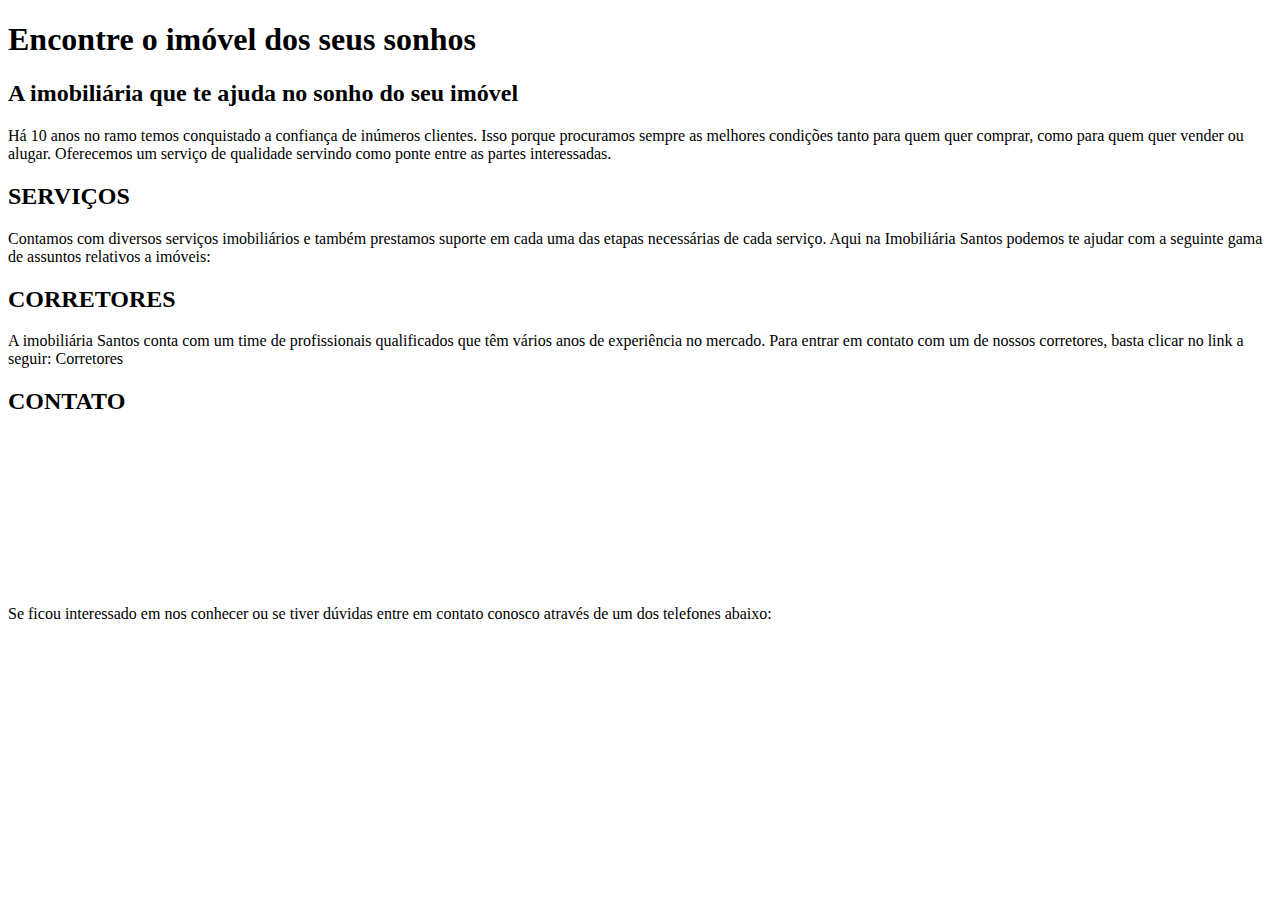
==== index.html @ e8f26a53 "Subindo html e img" ====
<!DOCTYPE html>
<html lang="pt-br">
<head>
    <meta charset="UTF-8">
    <meta name="viewport" content="width=device-width, initial-scale=1.0">
    <title>Imobiliaria Santos</title>
</head>
<body>

    <div>
        <h1>Encontre o imóvel dos seus sonhos</h1>
        <h2>A imobiliária que te ajuda no sonho do seu imóvel</h2>
        <p>Há 10 anos no ramo temos conquistado a confiança de inúmeros clientes. Isso porque procuramos sempre as melhores condições tanto para quem quer comprar, como para quem quer vender ou alugar. Oferecemos um serviço de qualidade servindo como ponte entre as partes interessadas.</p>
    </div>

    <div>
        <h2>SERVIÇOS</h2>
        <p>Contamos com diversos serviços imobiliários e também prestamos suporte em cada uma das etapas necessárias de cada serviço. Aqui na Imobiliária Santos podemos te ajudar com a seguinte gama de assuntos relativos a imóveis:</p>
    </div>

    <div>
        <h2>CORRETORES</h2>
        <p>A imobiliária Santos conta com um time de profissionais qualificados que têm vários anos de experiência no mercado. Para entrar em contato com um de nossos corretores, basta clicar no link a seguir: Corretores</p>
    </div>

    <h2>CONTATO</h2>
    <iframe src="https://www.google.com/maps/embed?pb=!1m18!1m12!1m3!1d7346.254844548052!2d-43.364712467659004!3d-22.98234139602229!2m3!1f0!2f0!3f0!3m2!1i1024!2i768!4f13.1!3m3!1m2!1s0x9bda2ed54ec2e1%3A0x4431d262cad1d163!2sAv.%20Ayrton%20Senna%2C%203000%20-%20Barra%20da%20Tijuca%2C%20Rio%20de%20Janeiro%20-%20RJ%2C%2022775-904!5e0!3m2!1spt-BR!2sbr!4v1642532754862!5m2!1spt-BR!2sbr" frameborder="0"></iframe>
    <p>Se ficou interessado em nos conhecer ou se tiver dúvidas entre em contato conosco através de um dos telefones abaixo:</p>
    
</body>
</html>
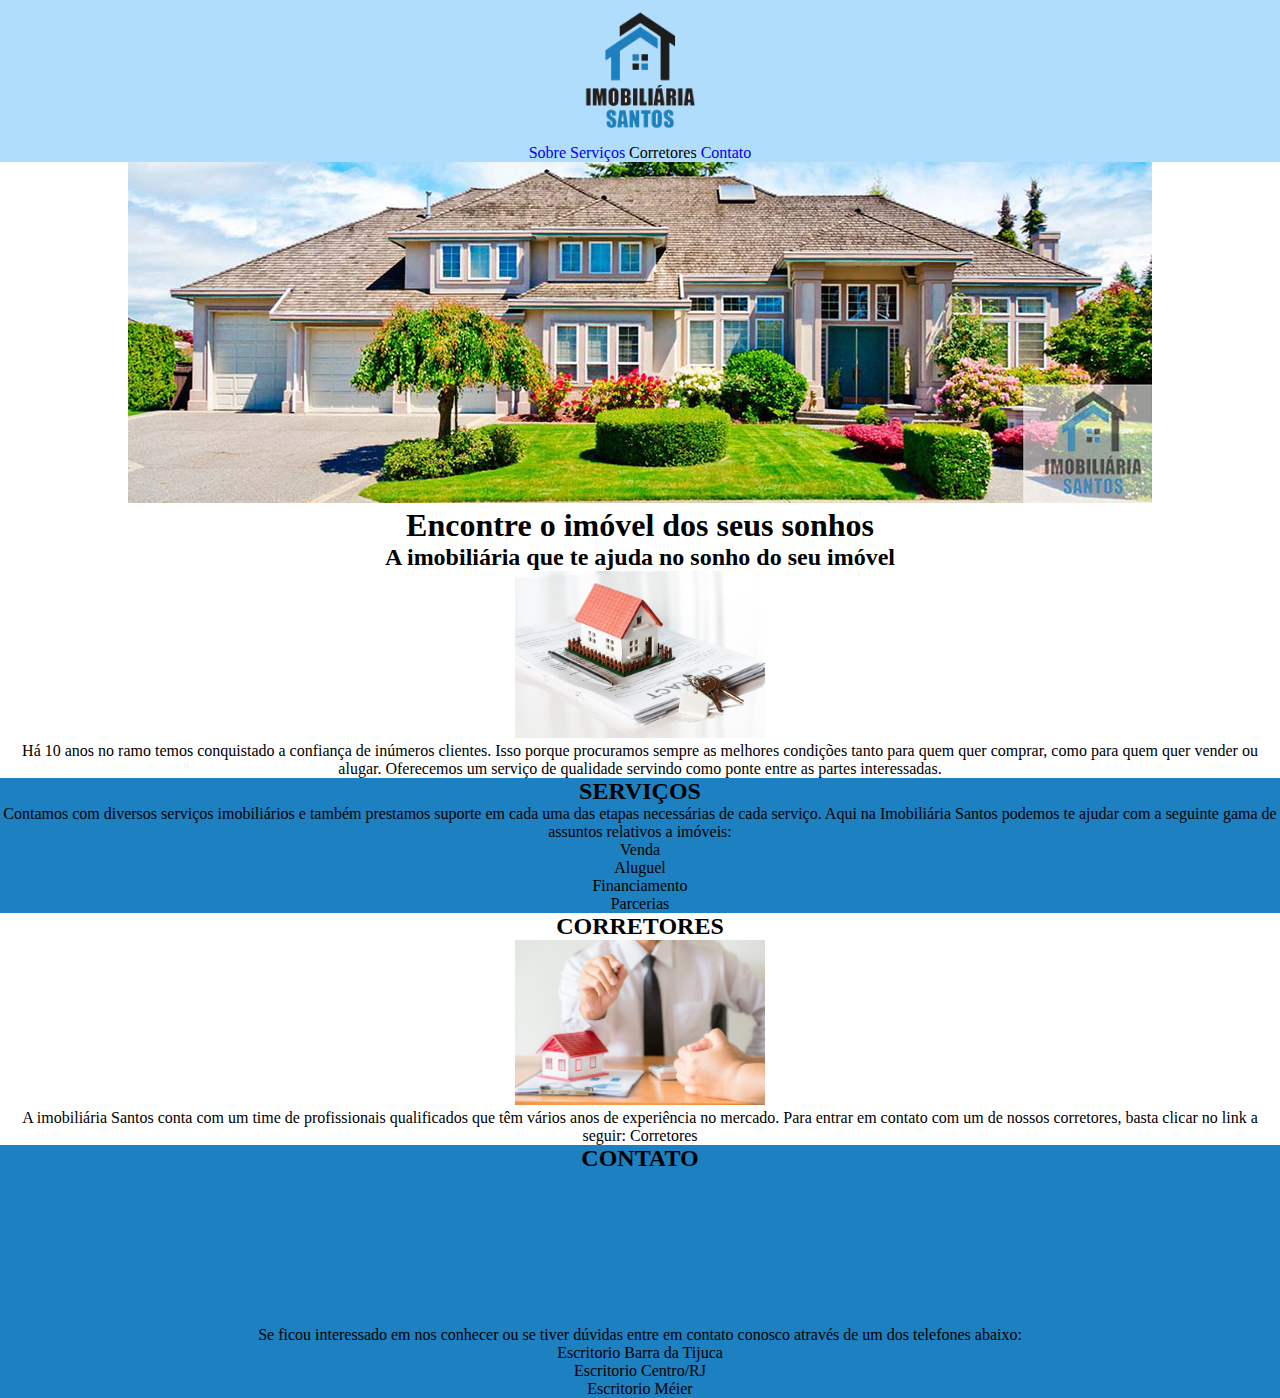
==== commit eb8d0524: "Melhorando HTML" ====
--- a/index.html
+++ b/index.html
@@ -3,29 +3,61 @@
 <head>
     <meta charset="UTF-8">
     <meta name="viewport" content="width=device-width, initial-scale=1.0">
+    <link rel="stylesheet" href="estilo.css">
     <title>Imobiliaria Santos</title>
 </head>
 <body>
 
-    <div>
+    <div class="capa">
+        <img src="img/logo.png" alt="">
+        <ul>
+            <li><a href="#sobre">Sobre</a></li>
+            <li><a href="#Serviços">Serviços</a></li>
+            <li><a href="#Corretores"></a>Corretores</li>
+            <li><a href="#Contato">Contato</a></li>
+        </ul>
+    </div>
+
+    <div class="contracapa">
+        <img src="img/banner.jpg" alt="">
+    </div>
+
+    <div class="secao1" id="Sobre">
         <h1>Encontre o imóvel dos seus sonhos</h1>
         <h2>A imobiliária que te ajuda no sonho do seu imóvel</h2>
+        <img src="img/imovel-assinatura.jpg" alt="">
         <p>Há 10 anos no ramo temos conquistado a confiança de inúmeros clientes. Isso porque procuramos sempre as melhores condições tanto para quem quer comprar, como para quem quer vender ou alugar. Oferecemos um serviço de qualidade servindo como ponte entre as partes interessadas.</p>
     </div>
 
-    <div>
+    <div class="secao2" id="Corretores" >
         <h2>SERVIÇOS</h2>
         <p>Contamos com diversos serviços imobiliários e também prestamos suporte em cada uma das etapas necessárias de cada serviço. Aqui na Imobiliária Santos podemos te ajudar com a seguinte gama de assuntos relativos a imóveis:</p>
+        <ul>
+            <li>Venda</li>
+            <li>Aluguel</li>
+            <li>Financiamento</li>
+            <li>Parcerias</li>
+        </ul>
     </div>
 
-    <div>
+    <div class="secao3" id="Corretores">
         <h2>CORRETORES</h2>
+        <img src="img/corretores.jpg" alt="">
         <p>A imobiliária Santos conta com um time de profissionais qualificados que têm vários anos de experiência no mercado. Para entrar em contato com um de nossos corretores, basta clicar no link a seguir: Corretores</p>
     </div>
 
-    <h2>CONTATO</h2>
-    <iframe src="https://www.google.com/maps/embed?pb=!1m18!1m12!1m3!1d7346.254844548052!2d-43.364712467659004!3d-22.98234139602229!2m3!1f0!2f0!3f0!3m2!1i1024!2i768!4f13.1!3m3!1m2!1s0x9bda2ed54ec2e1%3A0x4431d262cad1d163!2sAv.%20Ayrton%20Senna%2C%203000%20-%20Barra%20da%20Tijuca%2C%20Rio%20de%20Janeiro%20-%20RJ%2C%2022775-904!5e0!3m2!1spt-BR!2sbr!4v1642532754862!5m2!1spt-BR!2sbr" frameborder="0"></iframe>
-    <p>Se ficou interessado em nos conhecer ou se tiver dúvidas entre em contato conosco através de um dos telefones abaixo:</p>
+    <div class="secao4" id="Contato">
+        <h2>CONTATO</h2>
+        <iframe src="https://www.google.com/maps/embed?pb=!1m18!1m12!1m3!1d7346.254844548052!2d-43.364712467659004!3d-22.98234139602229!2m3!1f0!2f0!3f0!3m2!1i1024!2i768!4f13.1!3m3!1m2!1s0x9bda2ed54ec2e1%3A0x4431d262cad1d163!2sAv.%20Ayrton%20Senna%2C%203000%20-%20Barra%20da%20Tijuca%2C%20Rio%20de%20Janeiro%20-%20RJ%2C%2022775-904!5e0!3m2!1spt-BR!2sbr!4v1642532754862!5m2!1spt-BR!2sbr" frameborder="0"></iframe>
+        <p>Se ficou interessado em nos conhecer ou se tiver dúvidas entre em contato conosco através de um dos telefones abaixo:</p>
+        <ul>
+            <li>Escritorio Barra da Tijuca</li>
+            <li>Escritorio Centro/RJ</li>
+            <li>Escritorio Méier</li>
+        </ul>
+    </div>
+
+   
     
 </body>
 </html>--- a/estilo.css
+++ b/estilo.css
@@ -0,0 +1,62 @@
+*{
+    margin: 0;
+    padding: 0;
+}
+
+div{
+    text-align: center;
+}
+
+.capa{
+    background-color: #b0ddfc;
+
+}
+
+.capa li{
+    display: flex;
+    display: inline;
+
+
+
+
+}
+
+.capa a{
+    text-decoration: none;
+}
+
+.capa img{
+    width: 140px;
+
+
+}
+
+.secao1{
+    background-color: #ffffff;
+
+}
+
+.secao1 img{
+    width: 250px;
+}
+
+.secao2{
+    background-color: #1d80c1;
+
+}
+
+
+
+.secao3{
+    background-color: #ffffff;
+
+}
+
+.secao3 img{
+    width: 250px;
+}
+
+.secao4{
+    background-color: #1d80c1;
+
+}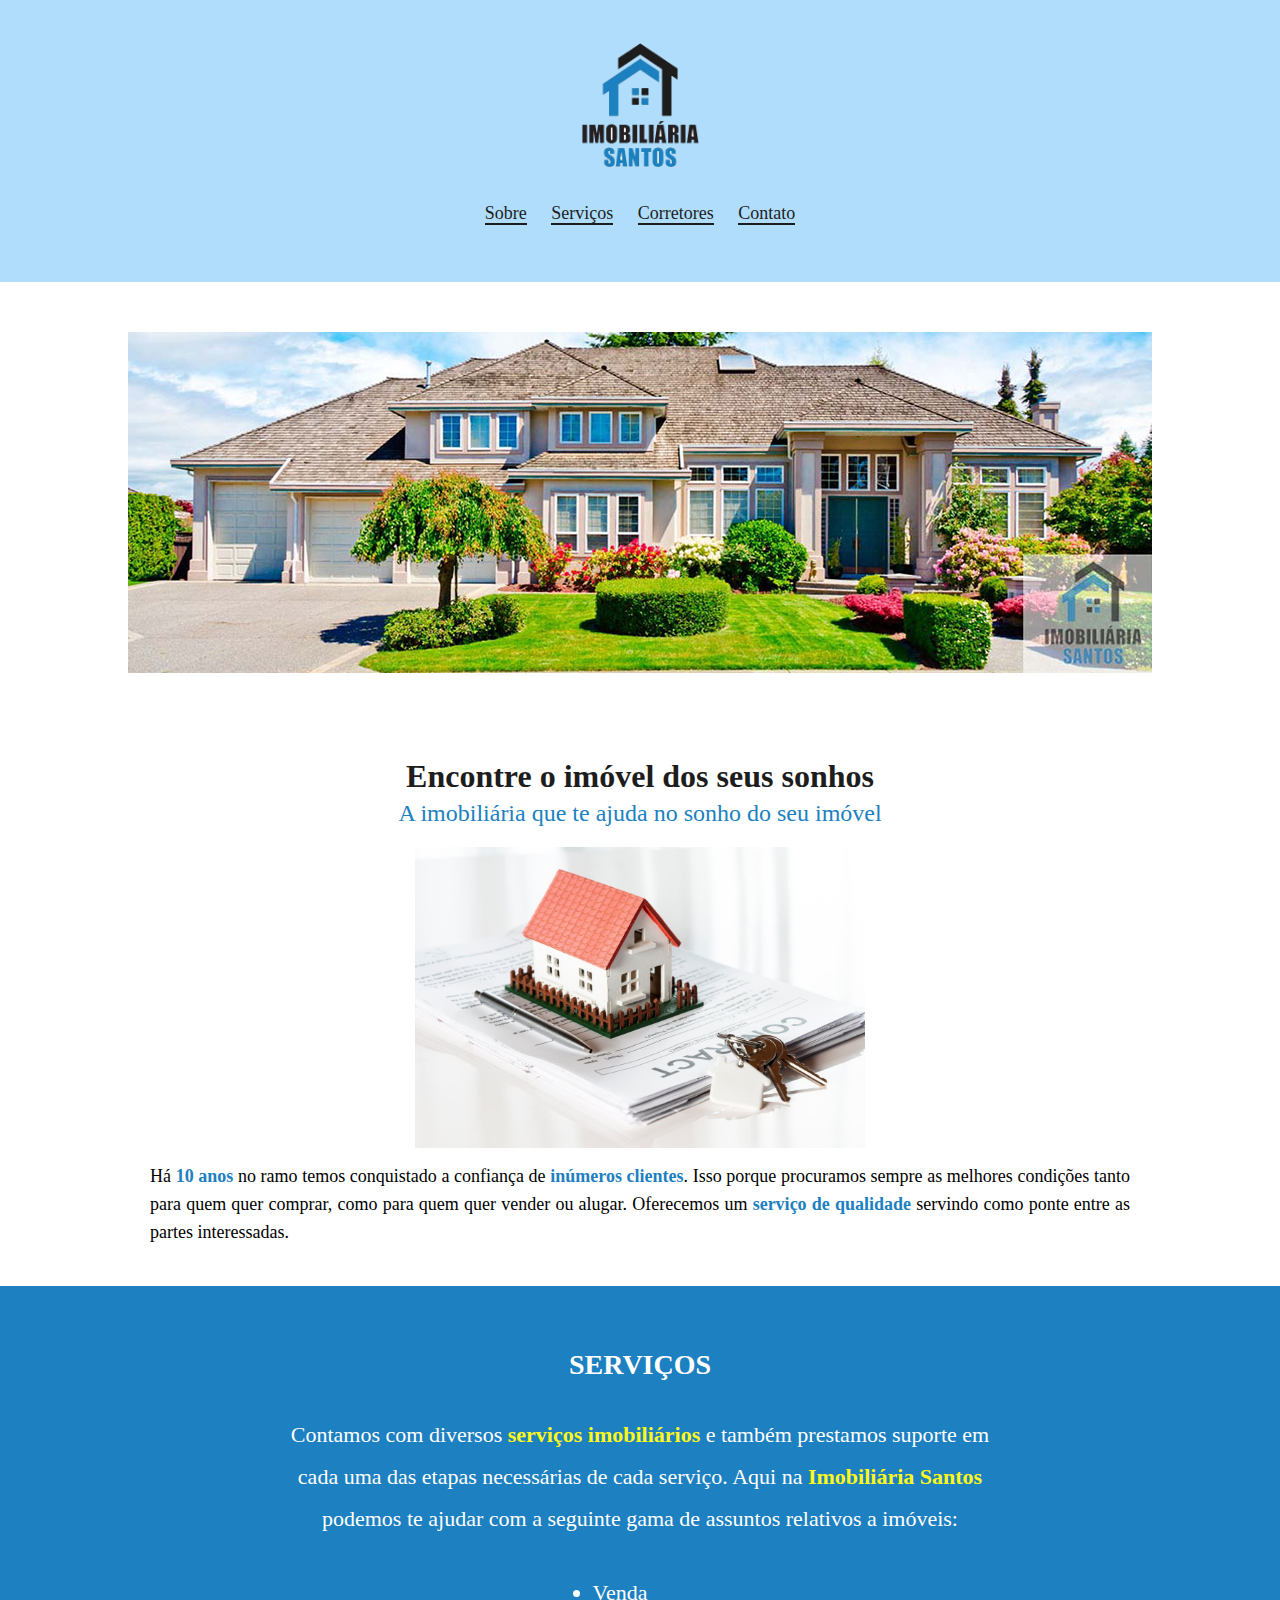
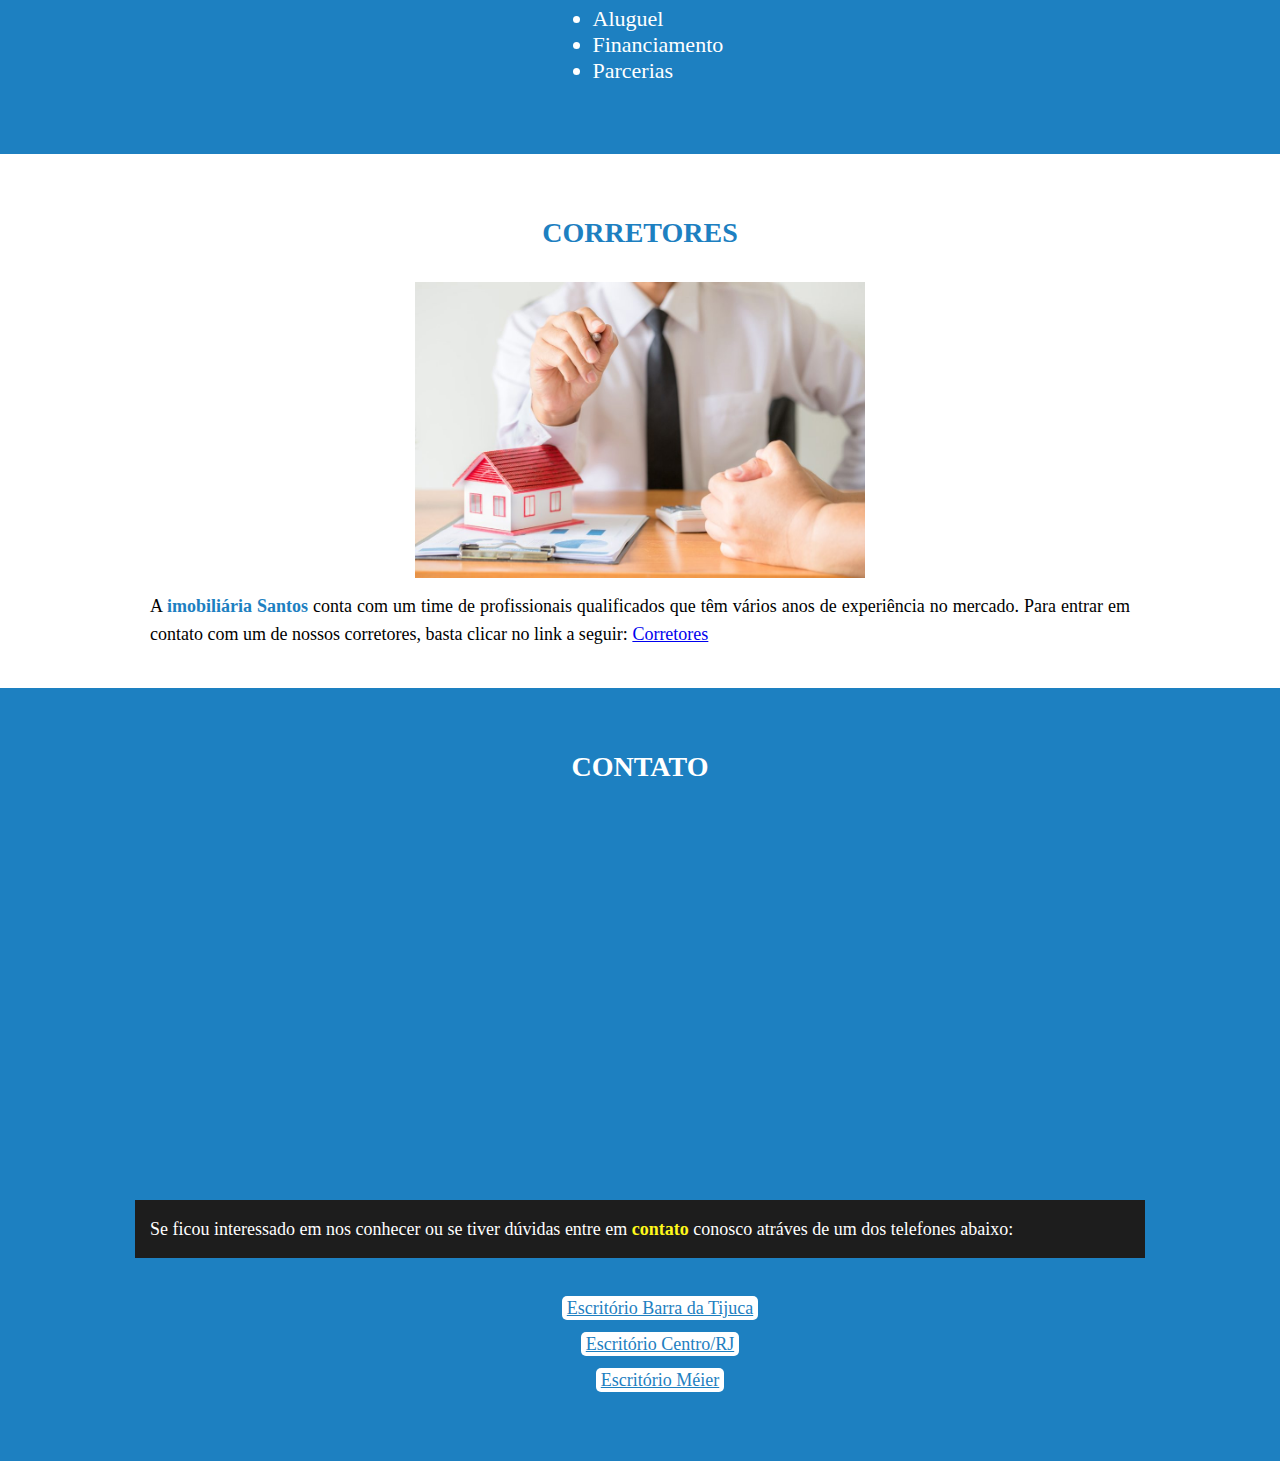
==== commit 9fc8c9d9: "REfazendo projeto" ====
--- a/index.html
+++ b/index.html
@@ -1,63 +1,68 @@
 <!DOCTYPE html>
-<html lang="pt-br">
+<html>
 <head>
     <meta charset="UTF-8">
-    <meta name="viewport" content="width=device-width, initial-scale=1.0">
-    <link rel="stylesheet" href="estilo.css">
-    <title>Imobiliaria Santos</title>
+    <meta name="description" content="A Imobiliária que te ajuda a conquistar seu sonho da casa nova">
+    <title>Imobiliária Santos</title>
+    <link rel="stylesheet" href="css/estilo.css">
 </head>
 <body>
-
-    <div class="capa">
-        <img src="img/logo.png" alt="">
-        <ul>
-            <li><a href="#sobre">Sobre</a></li>
-            <li><a href="#Serviços">Serviços</a></li>
-            <li><a href="#Corretores"></a>Corretores</li>
-            <li><a href="#Contato">Contato</a></li>
+    <div class="secao topo">
+        <img src="img/logo.png" alt="Imobiliária Santos">
+        <p class="paragrafo paragrafo-topo">
+            <a class="link-topo" href="#sobre">Sobre</a>
+            <a class="link-topo" href="#servicos">Serviços</a>
+            <a class="link-topo" href="#corretores">Corretores</a>
+            <a class="link-topo" href="#contato">Contato</a>
+        </p>
+    </div>
+    <div class="secao banner">
+        <img src="img/banner.jpg" alt="anúncio de casa">
+    </div>
+    <div id="sobre" class="secao">
+        <h1>Encontre o imóvel dos seus sonhos</h1>
+        <h2>A imobiliária que te ajuda no sonho do seu imóvel</h2>
+        <img class="imagem" src="img/imovel-assinatura.jpg" alt="Assinatura de imóvel">
+        <p class="paragrafo paragrafo-sobre">
+            Há <span class="texto-azul">10 anos</span> no ramo temos conquistado a confiança de <span class="texto-azul">inúmeros clientes</span>. Isso porque procuramos sempre as melhores condições tanto para quem quer comprar, como para quem quer vender ou alugar. Oferecemos um <span class="texto-azul">serviço de qualidade</span> servindo como ponte entre as partes interessadas.
+        </p>
+    </div>
+    <div id="servicos" class="secao servicos">
+        <h3>SERVIÇOS</h3>
+        <p class="paragrafo paragrafo-servicos">
+            Contamos com diversos <span class="texto-amarelo">serviços imobiliários</span> e também prestamos suporte em cada uma das etapas necessárias de cada serviço. Aqui na <span class="texto-amarelo">Imobiliária Santos</span> podemos te ajudar com a seguinte gama de assuntos relativos a imóveis:
+        </p>
+        <ul class="lista-servicos">
+            <li class="item-lista-servicos">Venda</li>
+            <li class="item-lista-servicos">Aluguel</li>
+            <li class="item-lista-servicos">Financiamento</li>
+            <li class="item-lista-servicos">Parcerias</li>
         </ul>
     </div>
-
-    <div class="contracapa">
-        <img src="img/banner.jpg" alt="">
+    <div id="corretores" class="secao">
+        <h3 class="texto-azul">CORRETORES</h3>
+        <img class="imagem" src="img/corretores.jpg" alt="corretores">
+        <p class="paragrafo">
+            A <span class="texto-azul">imobiliária Santos</span> conta com um time de profissionais qualificados que têm vários anos de experiência no mercado. Para entrar em contato com um de nossos corretores, basta clicar no link a seguir: <a class="link" href="mailto:corretores@email.com">Corretores</a>
+        </p>
     </div>
-
-    <div class="secao1" id="Sobre">
-        <h1>Encontre o imóvel dos seus sonhos</h1>
-        <h2>A imobiliária que te ajuda no sonho do seu imóvel</h2>
-        <img src="img/imovel-assinatura.jpg" alt="">
-        <p>Há 10 anos no ramo temos conquistado a confiança de inúmeros clientes. Isso porque procuramos sempre as melhores condições tanto para quem quer comprar, como para quem quer vender ou alugar. Oferecemos um serviço de qualidade servindo como ponte entre as partes interessadas.</p>
-    </div>
-
-    <div class="secao2" id="Corretores" >
-        <h2>SERVIÇOS</h2>
-        <p>Contamos com diversos serviços imobiliários e também prestamos suporte em cada uma das etapas necessárias de cada serviço. Aqui na Imobiliária Santos podemos te ajudar com a seguinte gama de assuntos relativos a imóveis:</p>
-        <ul>
-            <li>Venda</li>
-            <li>Aluguel</li>
-            <li>Financiamento</li>
-            <li>Parcerias</li>
+    <div id="contato" class="secao contato">
+        <h3>CONTATO</h3>
+        <iframe src="https://www.google.com/maps/embed?pb=!1m18!1m12!1m3!1d7346.254844548052!2d-43.364712467659004!3d-22.98234139602229!2m3!1f0!2f0!3f0!3m2!1i1024!2i768!4f13.1!3m3!1m2!1s0x9bda2ed54ec2e1%3A0x4431d262cad1d163!2sAv.%20Ayrton%20Senna%2C%203000%20-%20Barra%20da%20Tijuca%2C%20Rio%20de%20Janeiro%20-%20RJ%2C%2022775-904!5e0!3m2!1spt-BR!2sbr!4v1642532754862!5m2!1spt-BR!2sbr" width="800" height="350" style="border:0;" allowfullscreen="" loading="lazy"></iframe>
+        <p class="paragrafo paragrafo-contato">
+            Se ficou interessado em nos conhecer ou se tiver dúvidas entre em <span class="texto-amarelo">contato</span> conosco atráves de um dos telefones abaixo:
+        </p>
+        <ul class="lista-contato">
+            <li class="item-lista-contato">
+                <a class="link-contato" href="mailto:officebarra@email.com">Escritório Barra da Tijuca</a>
+            </li>
+            <li class="item-lista-contato">
+                <a class="link-contato" href="mailto:officecentro@email.com">Escritório Centro/RJ</a>
+            </li>
+            <li class="item-lista-contato">
+                <a class="link-contato" href="mailto:officemeier@email.com">Escritório Méier</a>
+            </li>
         </ul>
     </div>
-
-    <div class="secao3" id="Corretores">
-        <h2>CORRETORES</h2>
-        <img src="img/corretores.jpg" alt="">
-        <p>A imobiliária Santos conta com um time de profissionais qualificados que têm vários anos de experiência no mercado. Para entrar em contato com um de nossos corretores, basta clicar no link a seguir: Corretores</p>
-    </div>
-
-    <div class="secao4" id="Contato">
-        <h2>CONTATO</h2>
-        <iframe src="https://www.google.com/maps/embed?pb=!1m18!1m12!1m3!1d7346.254844548052!2d-43.364712467659004!3d-22.98234139602229!2m3!1f0!2f0!3f0!3m2!1i1024!2i768!4f13.1!3m3!1m2!1s0x9bda2ed54ec2e1%3A0x4431d262cad1d163!2sAv.%20Ayrton%20Senna%2C%203000%20-%20Barra%20da%20Tijuca%2C%20Rio%20de%20Janeiro%20-%20RJ%2C%2022775-904!5e0!3m2!1spt-BR!2sbr!4v1642532754862!5m2!1spt-BR!2sbr" frameborder="0"></iframe>
-        <p>Se ficou interessado em nos conhecer ou se tiver dúvidas entre em contato conosco através de um dos telefones abaixo:</p>
-        <ul>
-            <li>Escritorio Barra da Tijuca</li>
-            <li>Escritorio Centro/RJ</li>
-            <li>Escritorio Méier</li>
-        </ul>
-    </div>
-
-   
-    
 </body>
 </html>--- a/css/estilo.css
+++ b/css/estilo.css
@@ -0,0 +1,140 @@
+body{
+    margin: 0;
+    font-family: 'tahoma';
+}
+
+/* === Estilos Globais === */
+.secao{
+    text-align: center;
+    padding-top: 30px;
+    padding-bottom: 30px;
+}
+
+.paragrafo{
+    font-size: 18px;
+    text-align: justify;
+    line-height: 28px;
+    margin: 10px auto;
+    width: 980px;
+}
+
+/* === 1º seção === */
+.topo{
+    background-color: #afddfb ;
+}
+
+.topo img {
+    width: 150px;
+}
+
+.paragrafo-topo {
+    text-align: center;
+    margin-top: 15px;
+    margin-bottom: 25px;
+}
+
+.link-topo {
+    color: #1d1d1d ;
+    font-size: 18px;
+    text-decoration: none;
+    margin: 0 10px;
+    border-bottom: 2px solid #1d1d1d;
+}
+
+/* === 2ª === */
+.banner {
+    padding-top: 0;
+    margin-top: 50px;
+}
+
+/* ===  estilos para destaques === */
+
+span{
+    font-weight: bold;
+}
+
+/* ===  3ª seção === */
+
+h1{
+    color: #1d1d1d;
+    margin-bottom: 5px;
+}
+
+h2{
+    font-weight: normal;
+    color: #1c81c0;
+    margin-top: 0;
+}
+
+.imagem{
+    width: 450px;
+}
+
+.texto-azul {
+    color: #1d80c1;
+}
+
+/* ===  4ª seção === */
+
+.servicos, .contato {
+    background-color: #1d80c1;
+}
+
+h3{
+    color: #ffffff;
+    font-size: 28px;
+    line-height: 42px;
+}
+
+.paragrafo-servicos {
+    color: #ffffff;
+    line-height: 42px;
+    width: 700px;
+    font-size: 22px;
+    text-align: center;
+}
+
+.texto-amarelo {
+    color: #fff81b;
+}
+
+.lista-servicos {
+    width: 135px;
+    margin: 40px auto 40px;
+}
+
+.item-lista-servicos{
+    font-size: 22px;
+    font-weight: 42px;
+    text-align: left;
+    color: #fff;
+}
+
+/* ===  6ª seção === */
+
+.paragrafo-contato{
+    color: #fff;
+    background-color: #1d1d1d;
+    padding: 15px;
+    margin-top: 30px;
+    margin-bottom: 30px;
+}
+
+.lista-contato{
+    width: 210px;
+    list-style: none;
+    margin: 40px auto 40px; 
+}
+
+.item-lista-contato {
+    margin-top: 15px;
+    text-align: center;
+    font-size: 18px;
+}
+
+.link-contato {
+    background-color: #ffffff;
+    color: #1d80c1;
+    padding: 2px 5px;
+    border-radius: 5px;
+}